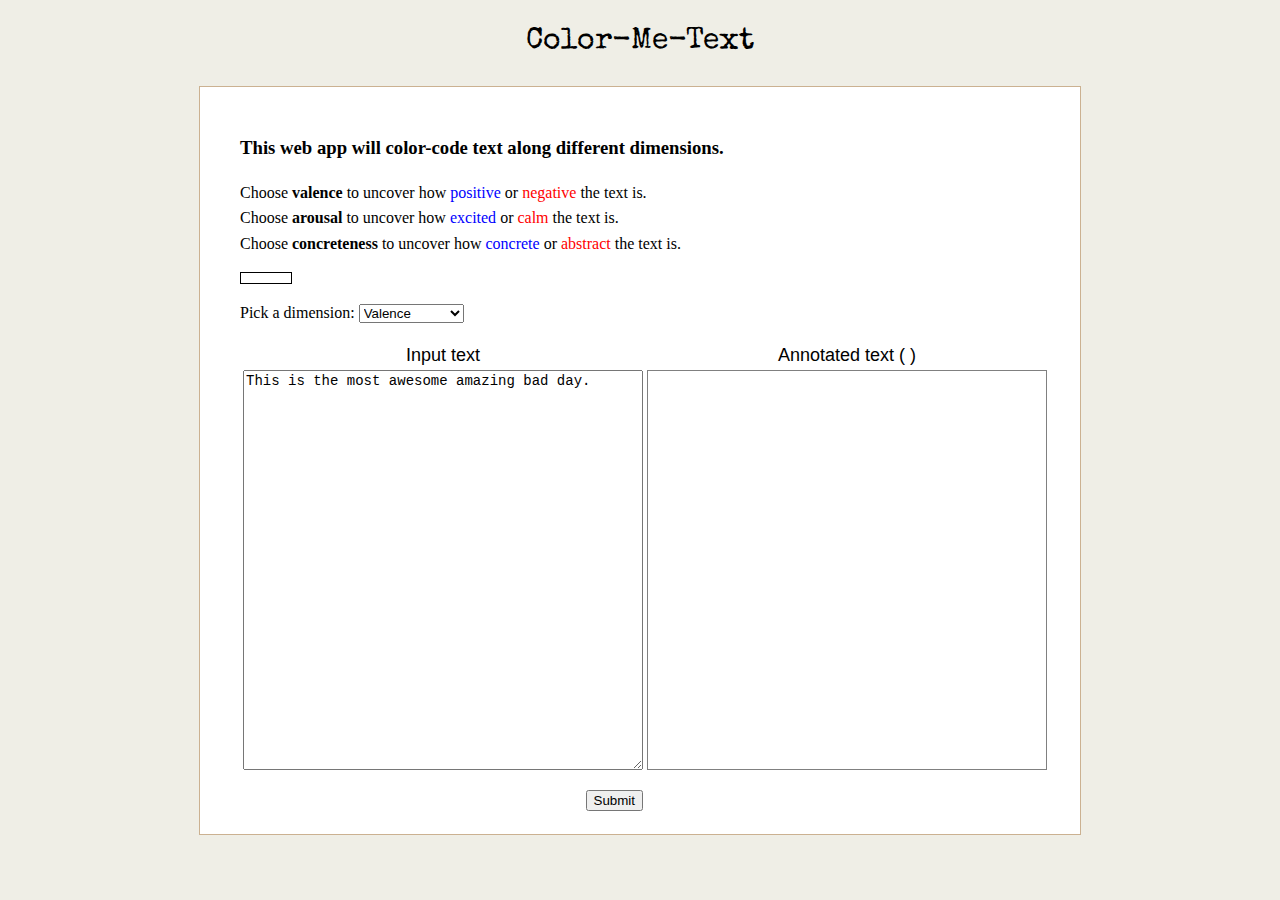
==== index.html @ 0956d884 "Merge branch 'master' of https://github.com/desmond-ong/colorMeText" ====
<html>
<head>
  <title>Color-Me-Text</title>
<script src="https://www.stanford.edu/~dco/common/jquery.min.js"></script>
<script src="https://www.stanford.edu/~dco/common/mmturkey.0.5.js?nowarn"></script>
<!--<script src="pico/client.js"></script>-->
<link href='http://fonts.googleapis.com/css?family=Special+Elite' rel='stylesheet' type='text/css'>
<link rel="stylesheet" href="code/style.css" />
</head>

<body>
	<p class="title"> Color-Me-Text </p>
	<div class="main">
		<h3>This web app will color-code text along different dimensions.</h3>

		<p>Choose <b>valence</b> to uncover how <span style="color:blue">positive</span> or <span style="color:red">negative</span> the text is.</br>
		Choose <b>arousal</b> to uncover how <span style="color:blue">excited</span> or <span style="color:red">calm</span> the text is.</br>
		Choose <b>concreteness</b> to uncover how <span style="color:blue">concrete</span> or <span style="color:red">abstract</span> the text is.</p>

		<canvas id="myCanvas" width="50" height="10" style="border:1px solid black;">Your browser does not support the HTML5 canvas tag.</canvas>

		<p>Pick a dimension:
		<select id="dictionary">
  			<!-- <option value="polarity">Polarity</option> -->
  			<option value="valence">Valence</option>
  			<option value="arousal">Arousal</option>
  			<option value="concreteness">Concreteness</option>
		</select>
	</p>
		<table border="0" width="800px">
			<tr>
				<td width="50%"><p class="labels"> Input text </p></td>
				<td width="50%"><p class="labels"> Annotated text (<span id="score"> </span>)</p></td>
			</tr>
			<tr><td>
				<form name="text">
 				<textarea id="input" form="text">This is the most awesome amazing bad day.</textarea>
 				</form>
 			</td>
 			<td valign="top"><table style="border:1px solid gray;" cellpadding="0" width="400px" height="400px"><tr><td valign="top">
 				<p id="output"></p>
 			</tr></td>
 			</table>
 			</td>
 			</tr>
 			<tr>
 				<td align="right"><button type="button" id="submit" onclick="this.blur(); colorer();">Submit</button></td>
 			</tr>
		</table>

</div>
</body>
<script src="code/colormetext.js"></script>
</html>
---- code/style.css ----
body {
    background-color: #cccccc;
    background: #efeee6;
    
}
  .invisible {
    text-decoration: none;
    cursor: default;
    color: white;
    font-size: 1px;
    display: none;
  }

  body {
    
    margin: 25px;
    padding: 5px;
    font-family: verdana, Palatino,"Palatino Linotype",Georgia,"Times New Roman",Times,serif;
    line-height:160%;
    font-size: 16px;
  }
 
  .content {
    background: #fff;
    color: #fc3;
    padding: 10px;
    margin: 0px;
    border-color: #a00;
    border-style: solid;
    border-width: 0 0px 0px 0px;
  }
  .contentbox {
    background: #fff;
    color: #000;
    padding: 0px;
    margin: 0px;
  }
  
  a, a:visited {
    color: dimgray;
  }
  a:active, a:hover {
    color: darkred;
  }
  .footer {
    text-align: center;
    margin: 10px 40px 10px 40px;
    padding: 5px;
    border: 2px solid #aaa;
    background: #fff;
  }

  .item {
    padding: 5px 0;
  }

  .title {
  	font-family: 'Special Elite', courier, sans;
  	font-size: 30px;
  	text-align: center;

  }

textarea {
   font-size: 14px;
   font-family: courier;
   height: 400px;
   width: 400px;
   padding: 0 px;
} 

  .labels {
  	font-family: Arial, sans;
  	font-size: 18px;
  	vertical-align: top;
  	text-align: center;
  }

  #output {
  	font-family: courier;
  	font-size: 14px;
  	vertical-align: top;
  }

  div.main {
    width: 800px;
    margin: auto;
    top: 20px;
    background: #fff;
    padding-top: 30px;
    padding-bottom: 20px;
    padding-left: 40px;
    padding-right: 40px;
    border: 1px solid #cbb191;
}
  div.nav-bar {
    width: 800px;
    margin-top: 0px;
    margin-bottom: 10px;
    margin-left: auto;
    margin-right: auto;
    background: #fff;
    padding-left: 40px;
    padding-right: 40px;
    padding-top: 18px;
    padding-bottom: 18px;
    border: 1px solid #cbb191;
}
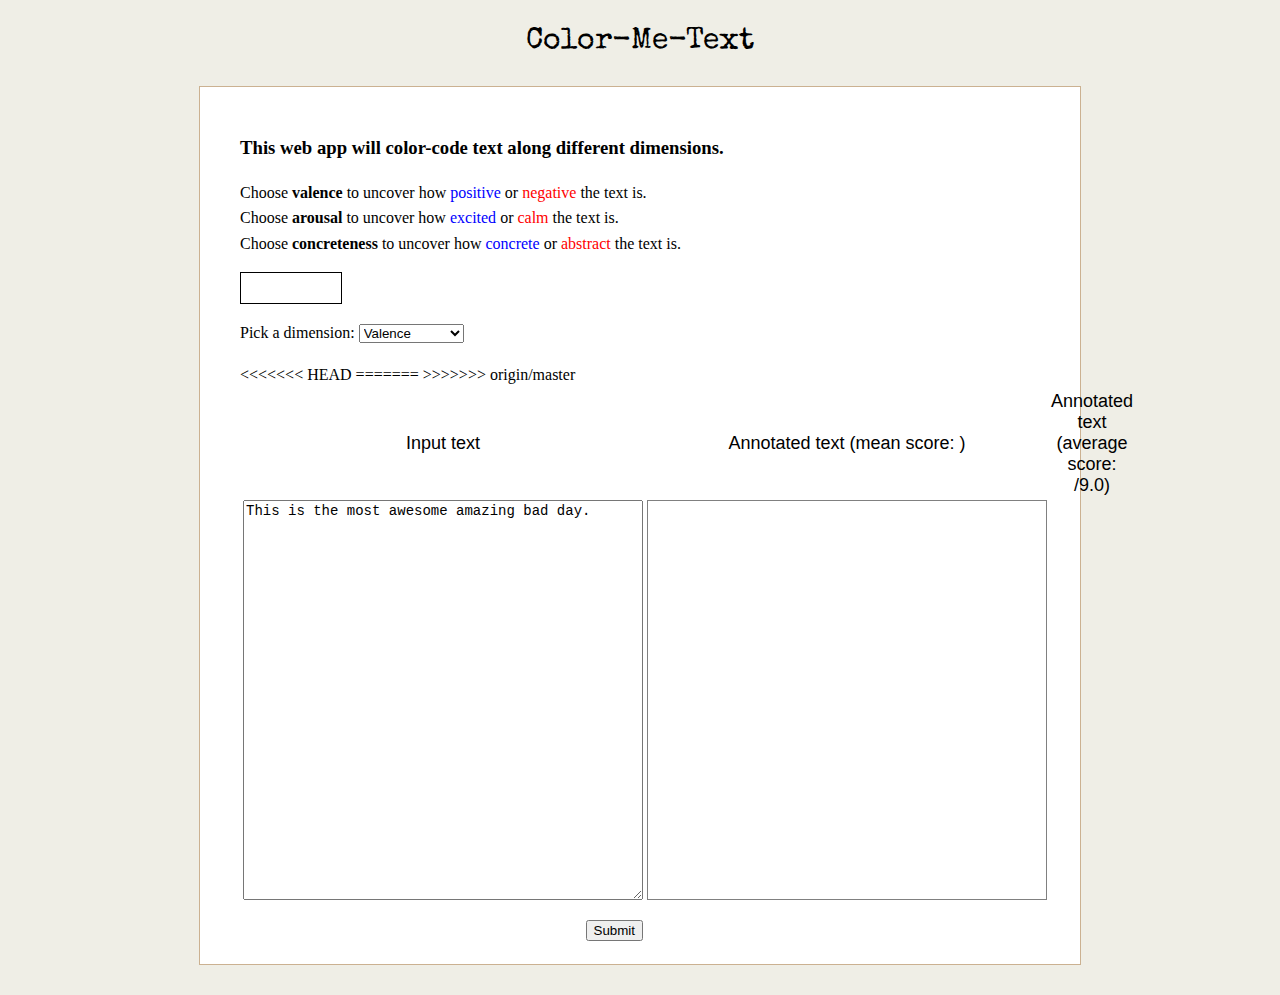
==== commit 4cbb22ef: "legend" ====
--- a/index.html
+++ b/index.html
@@ -17,7 +17,7 @@
 		Choose <b>arousal</b> to uncover how <span style="color:blue">excited</span> or <span style="color:red">calm</span> the text is.</br>
 		Choose <b>concreteness</b> to uncover how <span style="color:blue">concrete</span> or <span style="color:red">abstract</span> the text is.</p>
 
-		<canvas id="myCanvas" width="50" height="10" style="border:1px solid black;">Your browser does not support the HTML5 canvas tag.</canvas>
+		<canvas id="myCanvas" width="100" height="30" style="border:1px solid black;">Your browser does not support the HTML5 canvas tag.</canvas>
 
 		<p>Pick a dimension:
 		<select id="dictionary">
@@ -30,7 +30,11 @@
 		<table border="0" width="800px">
 			<tr>
 				<td width="50%"><p class="labels"> Input text </p></td>
-				<td width="50%"><p class="labels"> Annotated text (<span id="score"> </span>)</p></td>
+<<<<<<< HEAD
+				<td width="50%"><p class="labels"> Annotated text (mean score: <span id="score"> </span>)</p></td>
+=======
+				<td width="50%"><p class="labels"> Annotated text (average score: <span id="score"> </span>/9.0)</p></td>
+>>>>>>> origin/master
 			</tr>
 			<tr><td>
 				<form name="text">
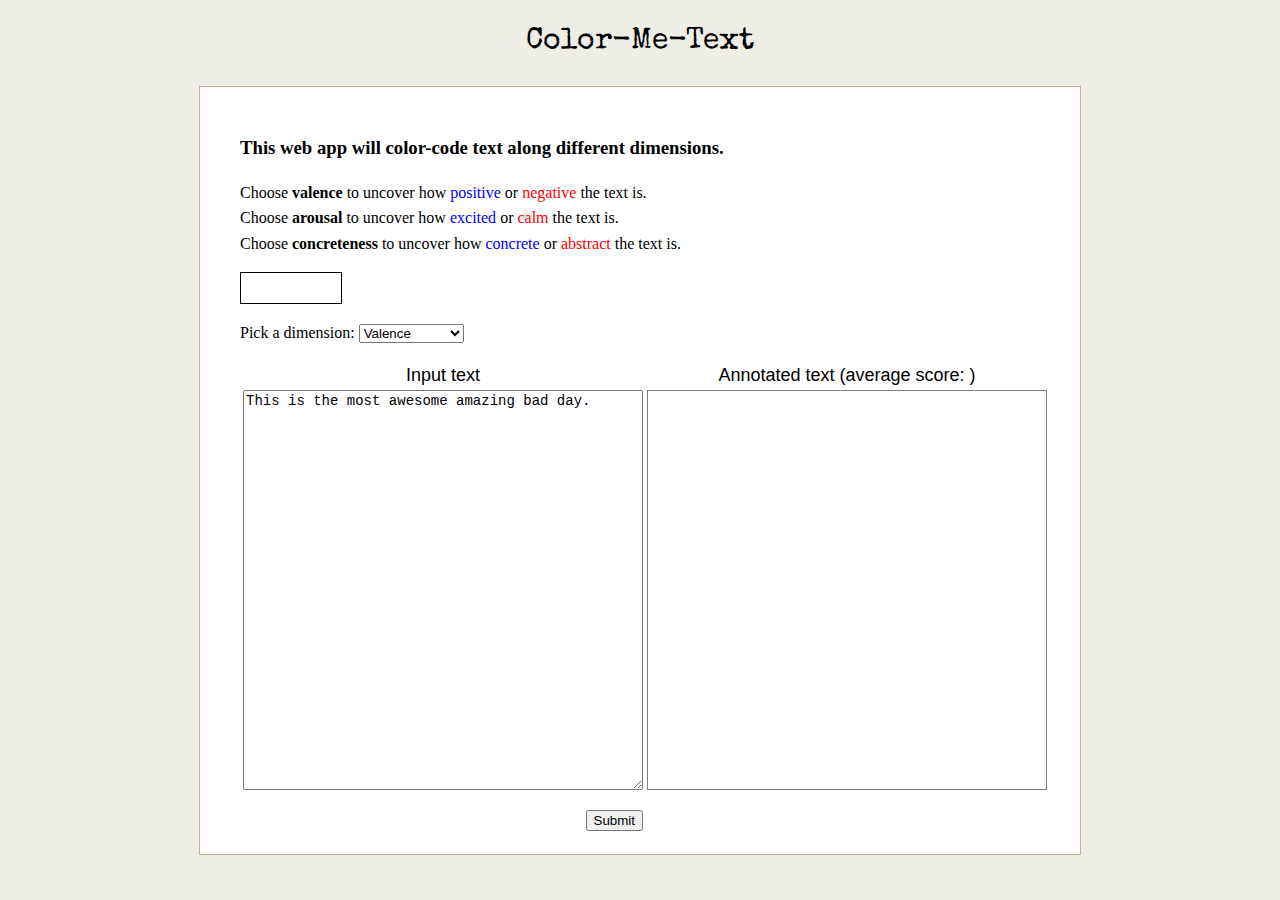
==== commit 7d2ae1e4: "fixed index.html" ====
--- a/index.html
+++ b/index.html
@@ -30,11 +30,7 @@
 		<table border="0" width="800px">
 			<tr>
 				<td width="50%"><p class="labels"> Input text </p></td>
-<<<<<<< HEAD
-				<td width="50%"><p class="labels"> Annotated text (mean score: <span id="score"> </span>)</p></td>
-=======
-				<td width="50%"><p class="labels"> Annotated text (average score: <span id="score"> </span>/9.0)</p></td>
->>>>>>> origin/master
+				<td width="50%"><p class="labels"> Annotated text (average score: <span id="score"> </span>)</p></td>
 			</tr>
 			<tr><td>
 				<form name="text">
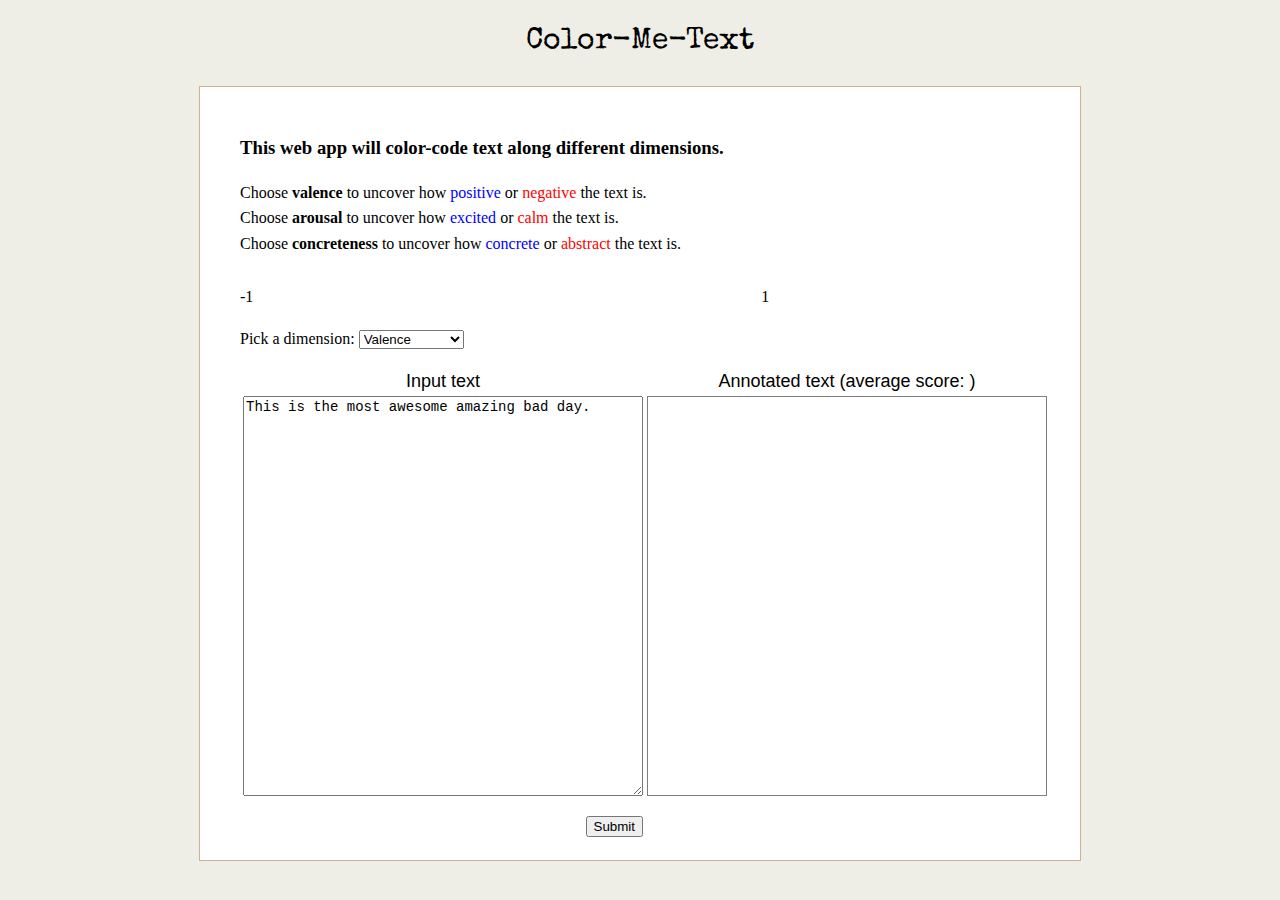
==== commit 220faa3a: "legend" ====
--- a/index.html
+++ b/index.html
@@ -17,7 +17,7 @@
 		Choose <b>arousal</b> to uncover how <span style="color:blue">excited</span> or <span style="color:red">calm</span> the text is.</br>
 		Choose <b>concreteness</b> to uncover how <span style="color:blue">concrete</span> or <span style="color:red">abstract</span> the text is.</p>
 
-		<canvas id="myCanvas" width="100" height="30" style="border:1px solid black;">Your browser does not support the HTML5 canvas tag.</canvas>
+		<p> -1 <canvas id="myCanvas" width="500px" height="30px" style="border:0px;">Your browser does not support the HTML5 canvas tag.</canvas> 1 </p>
 
 		<p>Pick a dimension:
 		<select id="dictionary">
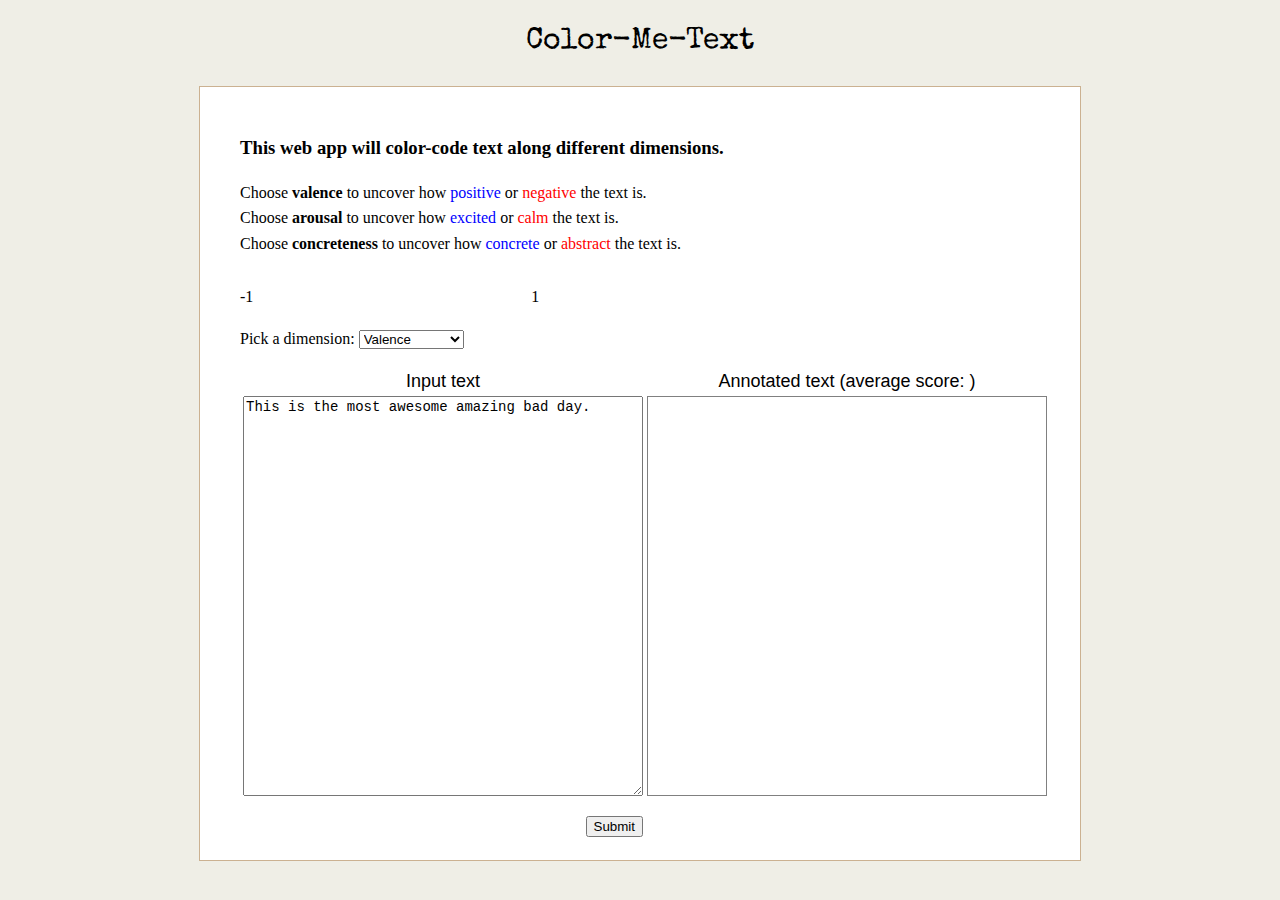
==== commit 8ebfb1e1: "legend format" ====
--- a/index.html
+++ b/index.html
@@ -17,7 +17,7 @@
 		Choose <b>arousal</b> to uncover how <span style="color:blue">excited</span> or <span style="color:red">calm</span> the text is.</br>
 		Choose <b>concreteness</b> to uncover how <span style="color:blue">concrete</span> or <span style="color:red">abstract</span> the text is.</p>
 
-		<p> -1 <canvas id="myCanvas" width="500px" height="30px" style="border:0px;">Your browser does not support the HTML5 canvas tag.</canvas> 1 </p>
+		<p> -1 <canvas id="myCanvas" width="270px" height="30px" style="border:0px;">Your browser does not support the HTML5 canvas tag.</canvas> 1 </p>
 
 		<p>Pick a dimension:
 		<select id="dictionary">
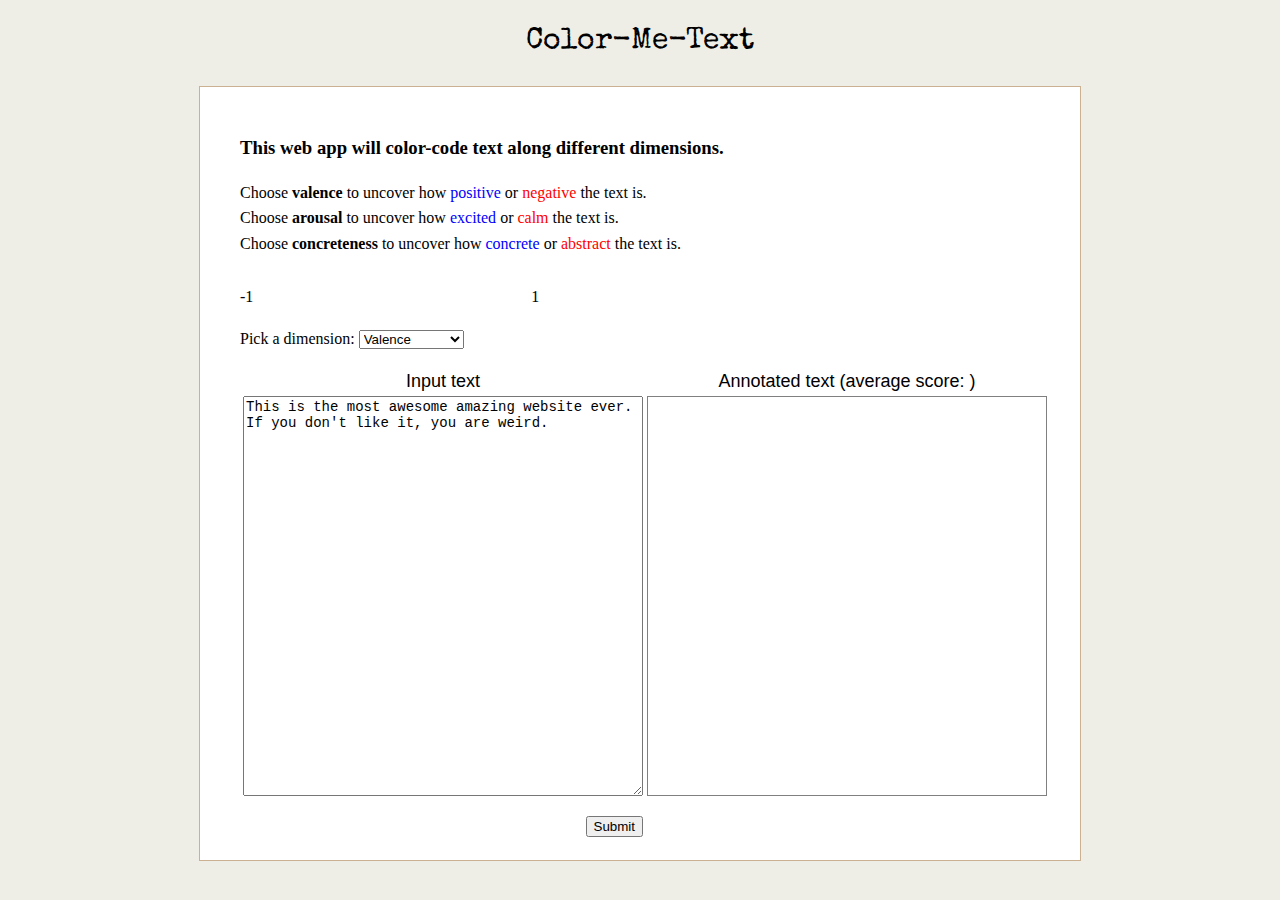
==== commit ca78efe5: "change display text" ====
--- a/index.html
+++ b/index.html
@@ -34,7 +34,7 @@
 			</tr>
 			<tr><td>
 				<form name="text">
- 				<textarea id="input" form="text">This is the most awesome amazing bad day.</textarea>
+ 				<textarea id="input" form="text">This is the most awesome amazing website ever. If you don't like it, you are weird.</textarea>
  				</form>
  			</td>
  			<td valign="top"><table style="border:1px solid gray;" cellpadding="0" width="400px" height="400px"><tr><td valign="top">
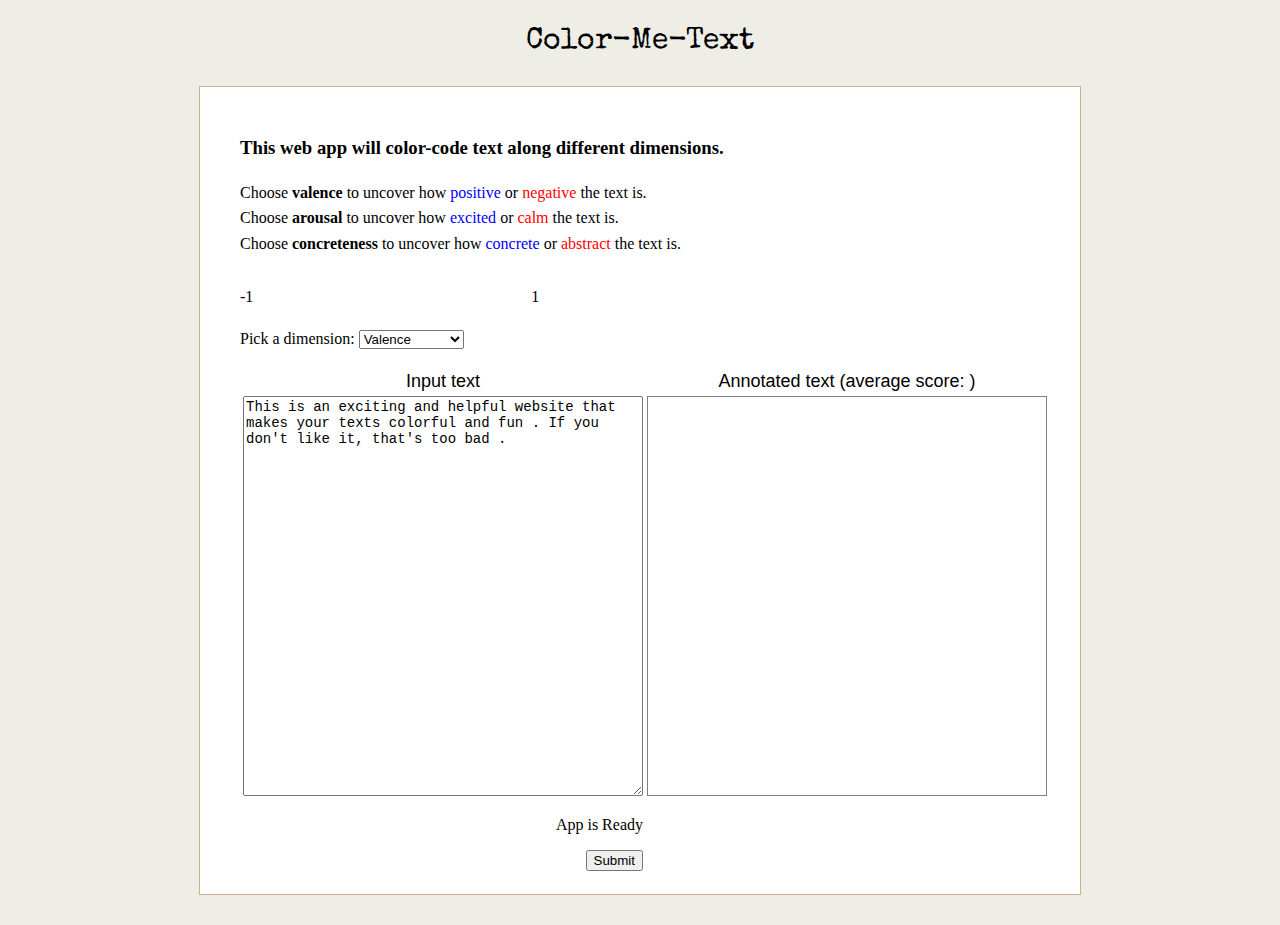
==== commit 8886cebc: "changed location of progress span" ====
--- a/index.html
+++ b/index.html
@@ -27,6 +27,9 @@
   			<option value="concreteness">Concreteness</option>
 		</select>
 	</p>
+
+
+
 		<table border="0" width="800px">
 			<tr>
 				<td width="50%"><p class="labels"> Input text </p></td>
@@ -34,7 +37,7 @@
 			</tr>
 			<tr><td>
 				<form name="text">
- 				<textarea id="input" form="text">This is the most awesome amazing website ever. If you don't like it, you are weird.</textarea>
+ 				<textarea id="input" form="text">This is an exciting and helpful website that makes your texts colorful and fun . If you don't like it, that's too bad .</textarea>
  				</form>
  			</td>
  			<td valign="top"><table style="border:1px solid gray;" cellpadding="0" width="400px" height="400px"><tr><td valign="top">
@@ -44,7 +47,10 @@
  			</td>
  			</tr>
  			<tr>
- 				<td align="right"><button type="button" id="submit" onclick="this.blur(); colorer();">Submit</button></td>
+ 				<td align="right">
+					<p><span id="progressSpan">App is Ready</span></p>
+ 					<button type="button" id="submit" onclick="this.blur(); colorer();">Submit</button>
+ 				</td>
  			</tr>
 		</table>
 
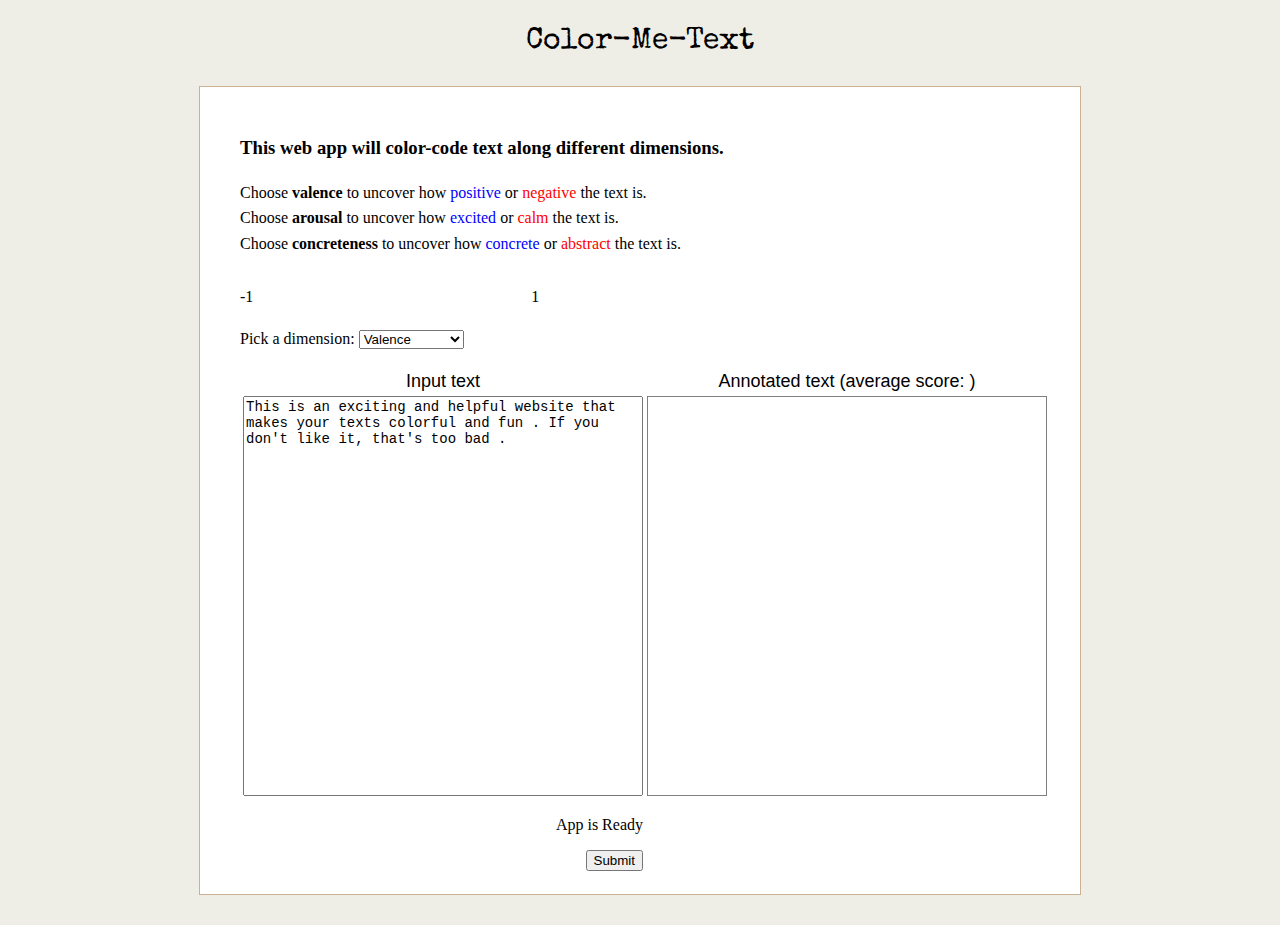
==== commit da79ee7a: "make textarea not resizable" ====
--- a/index.html
+++ b/index.html
@@ -37,7 +37,7 @@
 			</tr>
 			<tr><td>
 				<form name="text">
- 				<textarea id="input" form="text">This is an exciting and helpful website that makes your texts colorful and fun . If you don't like it, that's too bad .</textarea>
+ 				<textarea id="input" form="text" style="resize: none;">This is an exciting and helpful website that makes your texts colorful and fun . If you don't like it, that's too bad .</textarea>
  				</form>
  			</td>
  			<td valign="top"><table style="border:1px solid gray;" cellpadding="0" width="400px" height="400px"><tr><td valign="top">
